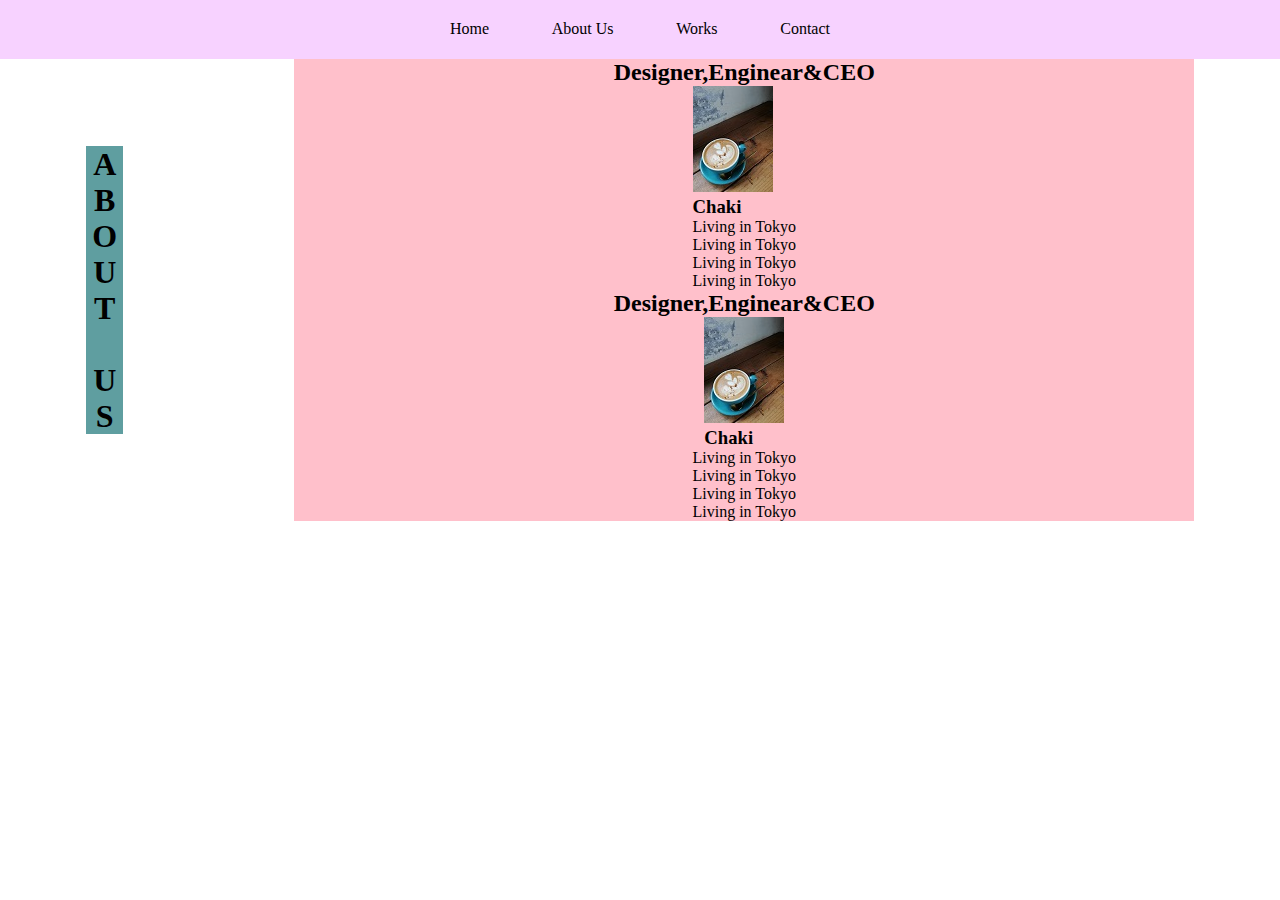
==== about.html @ 9b4dbcca "about" ====
<!DOCTYPE html>
<html lang="ja">
<head>
    <meta charset="UTF-8">
    <meta http-equiv="X-UA-Compatible" content="IE=edge">
    <meta name="viewport" content="width=device-width, initial-scale=1.0">
    <link rel="preconnect" href="https://fonts.gstatic.com">
    <link href="https://fonts.googleapis.com/css2?family=Dancing+Script&display=swap" rel="stylesheet">
    <!-- h1のgooglefont↑↑ -->
    
    <link rel="stylesheet" href="./assets/css/about.css">
    <link rel="stylesheet" href="./assets/css/main.css">
    <link rel="stylesheet" href="./assets/css/style.css">
    <title>work</title>
</head>
<body>
  <header class="main-head">
    <div class="m-head-flex">
        <!-- <div class="m-head-left">
            <img src="./assets/img/icon.png" alt="" width="100" height="50">
        </div> -->
        <nav class="m-head-nav">
            <ul class="m-head-ul">
                <li class="m-head-li"><a class="m-head-a" href="">Home</a></li>
                <li class="m-head-li"><a class="m-head-a" href="#about">About Us</a></li>
                <li class="m-head-li"><a class="m-head-a" href="#works">Works</a></li>
                <li class="m-head-li"><a class="m-head-a" href="form.html#formarea">Contact</a></li>
            </ul>
        </nav>
    </div>
</header>
        <main>
<!-- -----------------------------section2 ---------------------------------->
        <section class="section2" id="about">
          <h1 class="section2-h1">ABOUT US</h1>
<!-- --------------------------chaki ------------------------------------------->
          <div class="flex">
          <div class="section2-flex">
              <h2 class="chaki-h2">Designer,Enginear&amp;CEO</h2>
            <div class="chaki">
              <img src="./assets/img/coffee.jpg" alt=""> 
              <h3 class="chaki-h3">Chaki</h3>
              <p>Living in Tokyo</p>
              <p>Living in Tokyo</p>
              <p>Living in Tokyo</p>
              <p>Living in Tokyo</p>
            </div> 
          </div>
<!-- --------------------------tem ------------------------------------------->
          <div class="section2-flex">
              <h2 class="chaki-h2">Designer,Enginear&amp;CEO</h2>
            <div class="chaki">
              <img src="./assets/img/coffee.jpg" alt=""> 
              <h3 class="chaki-h3">Chaki</h3>
          </div> 
          <div>
              <p>Living in Tokyo</p>
              <p>Living in Tokyo</p>
              <p>Living in Tokyo</p>
              <p>Living in Tokyo</p>
            </div>
          </div> <!-- chaki-flex -->
        </div> <!-- flex -->
<!-- --------------------------chakitem ------------------------------------------->

        </section>
<!-- -----------------------------section2終わり ---------------------------------->
        </main>
        <footer>
            
        </footer>

</body>
</html>
---- assets/css/about.css ----
*{
  padding: 0;
  margin: 0;
}

body {
  font-family: 'Playfair Display', serif;
}

a {
  text-decoration: none;
}


ul {
  list-style: none;
}

/* ヘッダー */
.m-head-flex {
  background-color: rgb(247, 210, 255);
  padding: 1.2%;
  display: flex;
  justify-content: space-around;
  align-items: center;
}

.m-head-ul {
  width: 400px;
  display: flex;
  justify-content: space-between;
  align-items: flex-end;
}

.m-head-li {
  /* background-color: white; */
  padding: 5px 10px;
}
.m-head-a {
  color: black;
}
.m-head-a:hover {
  border-bottom: 1px solid rgb(143, 255, 249);
  color: white;
}
/* ヘッダー終わり */
/* -------------------------------------------------------section2 */

.section2-h1 {
  background-color: cadetblue;
  writing-mode: vertical-rl;
  text-orientation: upright;
}
.section2 {
  display: flex;
  justify-content: space-around;
  align-items: center;
}

.flex {
  width: 900px;
  background-color: pink;
}

.section2-flex {
  display: flex;
  flex-direction: column;
  justify-content: center;
  align-items: center;
}
---- assets/css/main.css ----
*{
  padding: 0;
  margin: 0;
}

body {
  font-family: 'Playfair Display', serif;
}

a {
  text-decoration: none;
}


ul {
  list-style: none;
}

.body {
 /* background-color: blueviolet; */
 background-image: url("../img/main.jpg");
 /* background-position: ; */
 background-size: cover;
 background-position: no-repeat;
 background-attachment: fixed ;

 height: 100vh;
}
/* ヘッダー */
.m-head-flex {
  background-color: rgb(247, 210, 255);
  padding: 1.2%;
  display: flex;
  justify-content: space-around;
  align-items: center;
}

.m-head-ul {
  width: 400px;
  display: flex;
  justify-content: space-between;
  align-items: flex-end;
}

.m-head-li {
  /* background-color: white; */
  padding: 5px 10px;
}
.m-head-a {
  color: black;
}
.m-head-a:hover {
  border-bottom: 1px solid rgb(143, 255, 249);
  color: white;
}
/* ヘッダー終わり */
/* メイン */
.m-section1 {
  /* background-color: aquamarine; */
  font-family: 'Dancing Script', cursive;
  height: 540px;
  display: flex;
  flex-direction: column;
  justify-content: center;
  align-items: center;
  align-content: flex-end;

  /* position: relative; */
}

.m-section1-h1 {
  font-family: 'Dancing Script', cursive;
  font-size: 6em;
}

.m-section1-p {
  font-size: 2em;
}
.m-section1-p1 {
  font-size: 2em;
}
/* .m-section1-h1 {
  font-family: 'Dancing Script', cursive;
  font-size: 4em;
  position: absolute;
  top: 300px;
  left: 626px;
}

.m-section1-p {
  font-family: 'Dancing Script', cursive;
  font-size: 2em;
  position: absolute;
  top: 380px;
  left: 540px;
}
.m-section1-p1 {
  font-family: 'Dancing Script', cursive;
  font-size: 2em;
  position: absolute;
  top: 417px;
  left: 477px;
} */


/* メイン終わり */

/* footer */
.m-footer {
  /* background-color: rgb(143, 255, 249); */
  padding: .5%;
  margin-top: 200px;
}
.m-footer-p {
  text-align: center;
  padding: 5px 10px;
}
---- assets/css/style.css ----
*{
  padding: 0;
  margin: 0;
}

body {
  font-family: 'Playfair Display', serif;
}

a {
  text-decoration: none;
}


ul {
  list-style: none;
}
/* ヘッダー */
.header-flex {
  background-color: rgb(247, 210, 255);
  display: flex;
  justify-content: space-around;
  align-items: center;
}

.header-ul {
  width: 300px;
  display: flex;
  justify-content: space-between;
  align-items: flex-end;
}

.header-a {
  color: black;
}
/* ヘッダー終わり */
/* メイン始まり */
.section1 {
  /* background-color: blueviolet; */
  background-image: url("http://placehold.jp/600x300.png");
  /* background-position: ; */
  background-size: cover;
  background-position: no-repeat;
  background-attachment: fixed ;

  height: 90vh;
}
/* -------------------------------------------------------section2 */
/* .section2 {
  background-color: pink;
  width: 1200px;
  padding: 0 0 2%;
  margin: 0 auto;
}

.section2-h1 {
  text-align: center;
  padding: 2% 0;
}

.section2-flex {
  display: flex;
  justify-content: space-around;
  
}

.chaki-flex {
  width: 45%;
  background-color: blueviolet;
}
.chaki-flex2 {
  background-color: cadetblue;

  display: flex;
  justify-content: center;

} */

/* -----------------------------------------------section3 */
.section3 {
  background-color: yellowgreen;
  width: 1200px;
  padding: 0 0 2%;
  margin: 0 auto; 
}

.section3-h1 {
  text-align: center;
}

.section3-ul {
  display: flex;
  justify-content: space-around;
}
/* メイン終わり */
/* フッター始まり */
  .footer {
    background-color: aquamarine;
  }
  .footer-p {
    text-align: center;
    padding-top: 2%;
    background-color: rgb(143, 255, 249);
    height: 100px;
  }
/* フッター終わり */

メインカラー
{
  background-color: rgb(247, 210, 255);
  background-color: rgb(143, 255, 249);
}
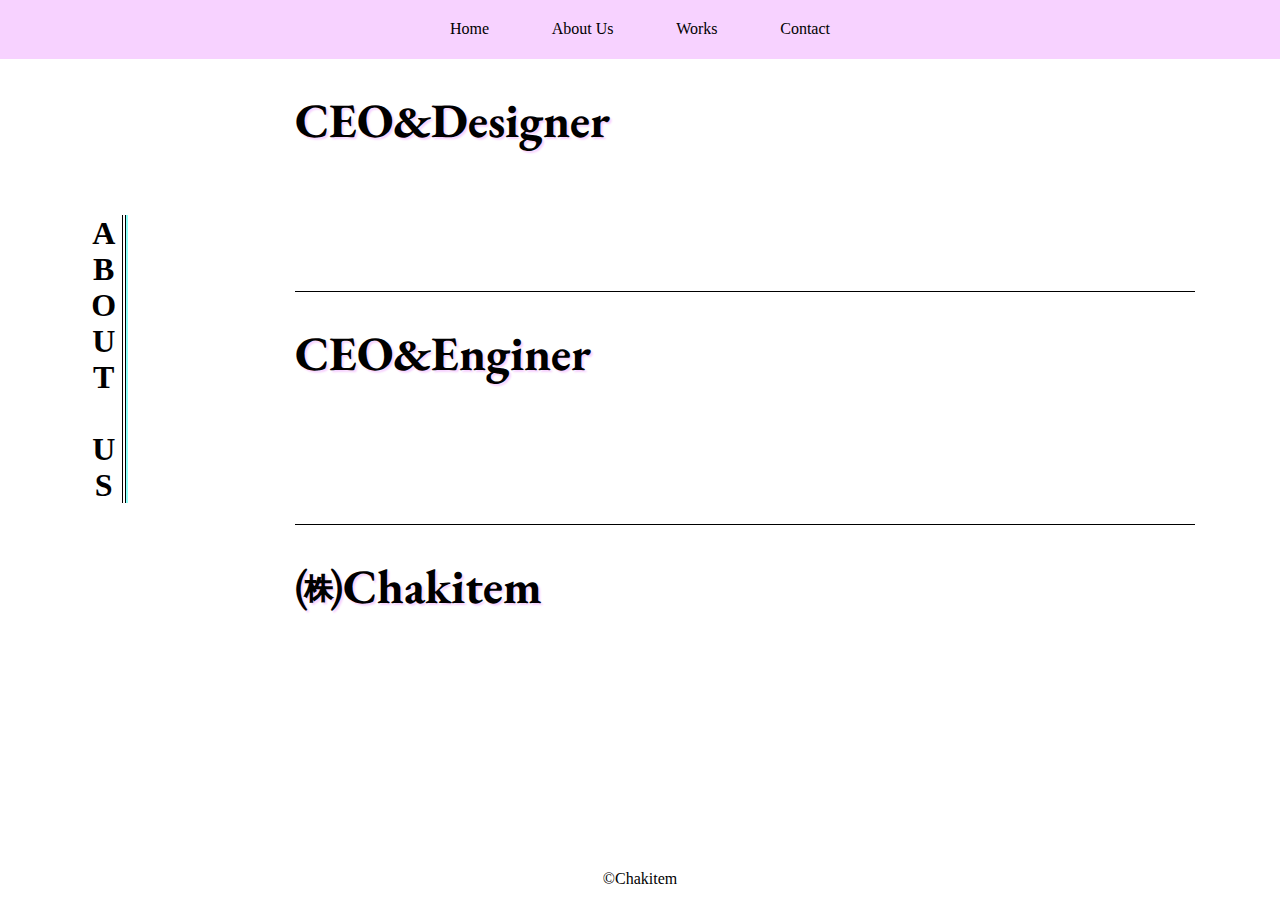
==== commit 2e9da04c: "about jQuery" ====
--- a/about.html
+++ b/about.html
@@ -5,8 +5,8 @@
     <meta http-equiv="X-UA-Compatible" content="IE=edge">
     <meta name="viewport" content="width=device-width, initial-scale=1.0">
     <link rel="preconnect" href="https://fonts.gstatic.com">
-    <link href="https://fonts.googleapis.com/css2?family=Dancing+Script&display=swap" rel="stylesheet">
-    <!-- h1のgooglefont↑↑ -->
+    <link href="https://fonts.googleapis.com/css2?family=EB+Garamond:ital@1&family=Lobster&display=swap" rel="stylesheet">
+    <!-- about-h1のgooglefont↑↑ -->
     
     <link rel="stylesheet" href="./assets/css/about.css">
     <link rel="stylesheet" href="./assets/css/main.css">
@@ -14,14 +14,14 @@
     <title>work</title>
 </head>
 <body>
-  <header class="main-head">
+  <header class="main-head"  id="about">
     <div class="m-head-flex">
         <!-- <div class="m-head-left">
             <img src="./assets/img/icon.png" alt="" width="100" height="50">
         </div> -->
         <nav class="m-head-nav">
             <ul class="m-head-ul">
-                <li class="m-head-li"><a class="m-head-a" href="">Home</a></li>
+                <li class="m-head-li"><a class="m-head-a" href="main.html#home">Home</a></li>
                 <li class="m-head-li"><a class="m-head-a" href="#about">About Us</a></li>
                 <li class="m-head-li"><a class="m-head-a" href="#works">Works</a></li>
                 <li class="m-head-li"><a class="m-head-a" href="form.html#formarea">Contact</a></li>
@@ -31,44 +31,66 @@
 </header>
         <main>
 <!-- -----------------------------section2 ---------------------------------->
-        <section class="section2" id="about">
-          <h1 class="section2-h1">ABOUT US</h1>
+        <section class="section2">
+          <h1 class="section2-h1"><a href="#">ABOUT US</a></h1>
 <!-- --------------------------chaki ------------------------------------------->
           <div class="flex">
-          <div class="section2-flex">
-              <h2 class="chaki-h2">Designer,Enginear&amp;CEO</h2>
+            <div class="section2-flex">
+            <h2 class="chaki-h2" id="chaki-h2">CEO&amp;Designer</h2>
+          <div class="all" id="all-chaki">
             <div class="chaki">
-              <img src="./assets/img/coffee.jpg" alt=""> 
+              <img src="./assets/img/about.jpg" alt="" class="chaki-img">
+            </div>  
+            <div class="chaki-h3">
               <h3 class="chaki-h3">Chaki</h3>
-              <p>Living in Tokyo</p>
-              <p>Living in Tokyo</p>
-              <p>Living in Tokyo</p>
-              <p>Living in Tokyo</p>
-            </div> 
+              <ul class="chaki-ul">
+                <li class="chaki-li">出身地:木星</li>
+                <li class="chaki-li">趣味:ダイビング</li>
+                <li class="chaki-li">言語:javascript jQuery</li>           
+              </ui>
+            </div>
+          </div>
           </div>
 <!-- --------------------------tem ------------------------------------------->
-          <div class="section2-flex">
-              <h2 class="chaki-h2">Designer,Enginear&amp;CEO</h2>
+          <div class="flex">
+            <div class="section2-flex">
+            <h2 class="chaki-h2" id="tem-h2">CEO&amp;Enginer</h2>
+          <div class="all" id="all-tem">
             <div class="chaki">
-              <img src="./assets/img/coffee.jpg" alt=""> 
-              <h3 class="chaki-h3">Chaki</h3>
-          </div> 
-          <div>
-              <p>Living in Tokyo</p>
-              <p>Living in Tokyo</p>
-              <p>Living in Tokyo</p>
-              <p>Living in Tokyo</p>
+              <img src="./assets/img/about.jpg" alt="" class="chaki-img">
+            </div>  
+            <div class="chaki-h3">
+              <h3 class="chaki-h3">Tem</h3>
+              <ul class="chaki-ul">
+                <li class="chaki-li">出身地:彗星</li>
+                <li class="chaki-li">趣味:散歩</li>
+                <li class="chaki-li">言語:HTML CSS</li>
+              </ui>
             </div>
-          </div> <!-- chaki-flex -->
-        </div> <!-- flex -->
+          </div>
+          </div>
 <!-- --------------------------chakitem ------------------------------------------->
+          <div class="chakitem">
+            <h2 class="chaki-h2" id="chakitem">&#12849;Chakitem</h2>
+            <div class="chakitem-slide">
+              <ul class="chakitem-ul">
+                <li class="chakitem-li">所在地:Persiaran Persekutuan, Presint 1, 62502 Putrajaya, Wilayah Persekutuan Putrajaya, マレーシア</li>
+                <li class="chakitem-li">Tel:+60388885678</li>
+              </ul>
+              <iframe src="https://www.google.com/maps/embed?pb=!1m18!1m12!1m3!1d28287.23712703143!2d101.68048278979757!3d2.9256058822624693!2m3!1f0!2f0!3f0!3m2!1i1024!2i768!4f13.1!3m3!1m2!1s0x31cdb61818046d5d%3A0x53f252ce4a40a088!2z44OX44OI44Op44Oi44K544Kv!5e0!3m2!1sja!2sjp!4v1621751991156!5m2!1sja!2sjp" width="100%" height="100%" style="border:0;" allowfullscreen="" loading="lazy" class="iframe"></iframe>
+            </div>
+
+          </div>
 
         </section>
 <!-- -----------------------------section2終わり ---------------------------------->
         </main>
-        <footer>
-            
+        <footer class="m-footer">
+          <p class="m-footer-p">&copy;Chakitem</p>
         </footer>
+
+<script src="https://code.jquery.com/jquery-3.6.0.min.js"></script>
+<script src="./assets/js/app.js"></script>
 
 </body>
 </html>--- a/assets/css/about.css
+++ b/assets/css/about.css
@@ -47,10 +47,24 @@
 /* -------------------------------------------------------section2 */
 
 .section2-h1 {
-  background-color: cadetblue;
+  /* background-color: cadetblue; */
+  border-right: 4px double black;
   writing-mode: vertical-rl;
   text-orientation: upright;
+  box-shadow: 2px 0 rgb(143, 255, 249);
+  cursor: pointer;
 }
+.section2-h1 > a {
+  color: black;
+}
+
+.section2-h1:active {
+  box-shadow: none;
+  position: relative;
+  left: 8px;
+
+}
+
 .section2 {
   display: flex;
   justify-content: space-around;
@@ -59,13 +73,69 @@
 
 .flex {
   width: 900px;
-  background-color: pink;
+  /* background-color: pink; */
 }
 
 .section2-flex {
-  display: flex;
+  padding-bottom: 100px;
+  border-bottom: 1px solid black;
+  /* display: flex;
   flex-direction: column;
   justify-content: center;
-  align-items: center;
+  align-items: center; */
 }
 
+/* -----------------------chaki--------------------- */
+.chaki-h2 {
+  font-family: 'EB Garamond', serif;
+  font-size: 3em;
+  text-shadow: 2px 2px 2px rgb(247, 210, 255);
+  padding: 30px 0 0;
+  margin-bottom: 40px;
+  cursor: pointer;
+
+  display: inline-block;
+  position: relative;
+}
+
+.chaki-h2::before,
+.chaki-h2::after {
+  content: '';
+  position: absolute;
+  bottom: -3px;
+  display: block;
+  width: 0;
+  height: 2px;
+  background-color: #000;
+  transition: width 1s;
+}
+.chaki-h2::before {
+  right: 50%;
+}
+.chaki-h2::after {
+  left: 50%;
+}
+.chaki-h2:hover::before,
+.chaki-h2:hover::after {
+  width: 50%;
+}
+
+.all {
+  width: 80%;
+  display: flex;
+  justify-content: space-around;
+}
+
+.chaki-img {
+  border-radius: 50%;
+}
+
+.chaki-h3 {
+  font-size: 1.5em;
+}
+
+/* <!-- --------------------------chakitem -------------------------------------------> */
+.iframe {
+  width: 700px;
+  height: 450px;
+}
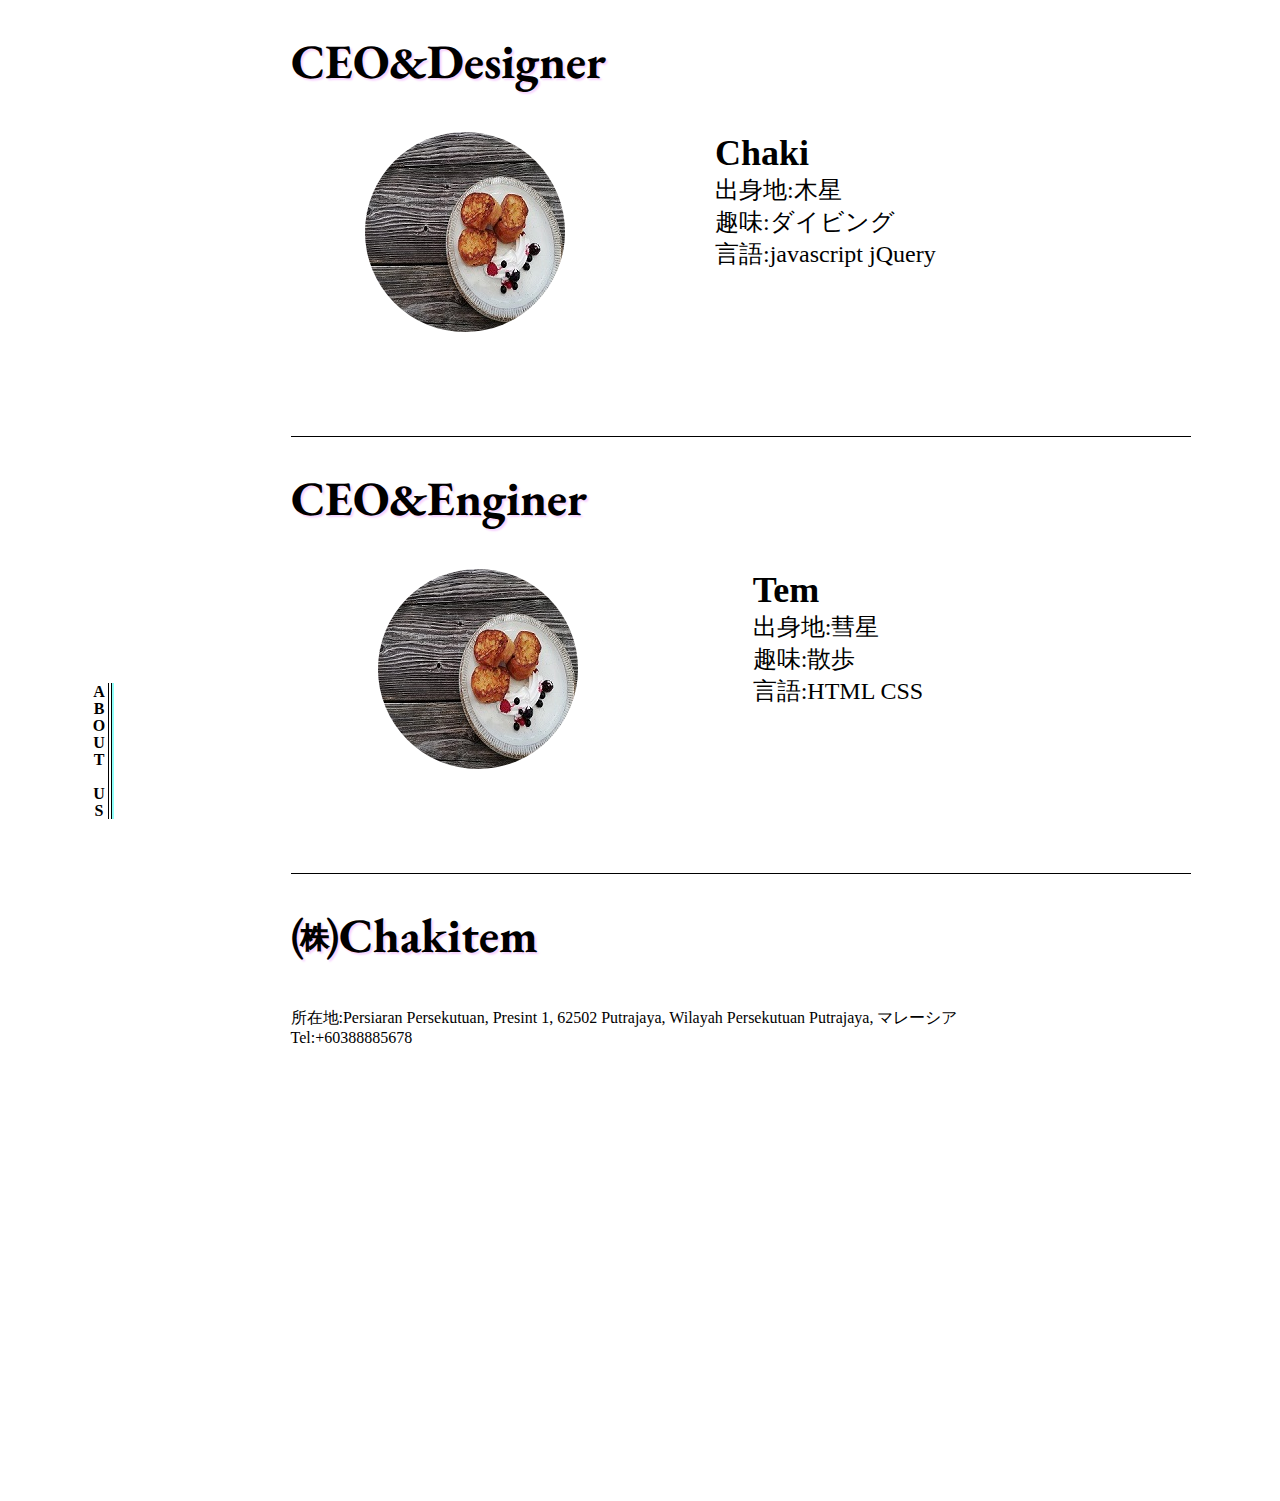
==== commit f2c5b02f: "Merge branch 'master' of https://github.com/Ujii-san615/chakitem" ====
--- a/about.html
+++ b/about.html
@@ -8,27 +8,17 @@
     <link href="https://fonts.googleapis.com/css2?family=EB+Garamond:ital@1&family=Lobster&display=swap" rel="stylesheet">
     <!-- about-h1のgooglefont↑↑ -->
     
+    <link rel="stylesheet" href="./assets/css/reset.css">
     <link rel="stylesheet" href="./assets/css/about.css">
-    <link rel="stylesheet" href="./assets/css/main.css">
     <link rel="stylesheet" href="./assets/css/style.css">
     <title>work</title>
 </head>
 <body>
-  <header class="main-head"  id="about">
-    <div class="m-head-flex">
-        <!-- <div class="m-head-left">
-            <img src="./assets/img/icon.png" alt="" width="100" height="50">
-        </div> -->
-        <nav class="m-head-nav">
-            <ul class="m-head-ul">
-                <li class="m-head-li"><a class="m-head-a" href="main.html#home">Home</a></li>
-                <li class="m-head-li"><a class="m-head-a" href="#about">About Us</a></li>
-                <li class="m-head-li"><a class="m-head-a" href="#works">Works</a></li>
-                <li class="m-head-li"><a class="m-head-a" href="form.html#formarea">Contact</a></li>
-            </ul>
-        </nav>
-    </div>
-</header>
+  <!-- ヘッダーはじまり -->
+        
+  <div id="header"></div>
+    
+  <!-- ヘッダー終わり -->
         <main>
 <!-- -----------------------------section2 ---------------------------------->
         <section class="section2">
@@ -85,11 +75,17 @@
         </section>
 <!-- -----------------------------section2終わり ---------------------------------->
         </main>
-        <footer class="m-footer">
-          <p class="m-footer-p">&copy;Chakitem</p>
-        </footer>
+        <!-- フッター始まり -->
+        <div id="footer"></div>
+        <!-- フッター終わり -->
 
 <script src="https://code.jquery.com/jquery-3.6.0.min.js"></script>
+<!-- <script>
+  $(function () {
+      $("#header").load("header.html");
+      $("#footer").load("footer.html");
+  });
+</script> -->
 <script src="./assets/js/app.js"></script>
 
 </body>
--- a/assets/css/style.css
+++ b/assets/css/style.css
@@ -15,95 +15,105 @@
 ul {
   list-style: none;
 }
-/* ヘッダー */
-.header-flex {
-  background-color: rgb(247, 210, 255);
-  display: flex;
-  justify-content: space-around;
-  align-items: center;
-}
-
-.header-ul {
-  width: 300px;
-  display: flex;
-  justify-content: space-between;
-  align-items: flex-end;
-}
-
-.header-a {
-  color: black;
-}
-/* ヘッダー終わり */
-/* メイン始まり */
-.section1 {
+.body {
   /* background-color: blueviolet; */
-  background-image: url("http://placehold.jp/600x300.png");
+  background-image: url("../img/main.jpg");
   /* background-position: ; */
   background-size: cover;
   background-position: no-repeat;
   background-attachment: fixed ;
-
-  height: 90vh;
-}
-/* -------------------------------------------------------section2 */
-/* .section2 {
-  background-color: pink;
-  width: 1200px;
-  padding: 0 0 2%;
-  margin: 0 auto;
-}
-
-.section2-h1 {
-  text-align: center;
-  padding: 2% 0;
-}
-
-.section2-flex {
-  display: flex;
-  justify-content: space-around;
-  
-}
-
-.chaki-flex {
-  width: 45%;
-  background-color: blueviolet;
-}
-.chaki-flex2 {
-  background-color: cadetblue;
-
-  display: flex;
-  justify-content: center;
-
-} */
-
-/* -----------------------------------------------section3 */
-.section3 {
-  background-color: yellowgreen;
-  width: 1200px;
-  padding: 0 0 2%;
-  margin: 0 auto; 
-}
-
-.section3-h1 {
-  text-align: center;
-}
-
-.section3-ul {
-  display: flex;
-  justify-content: space-around;
-}
-/* メイン終わり */
-/* フッター始まり */
-  .footer {
-    background-color: aquamarine;
-  }
-  .footer-p {
-    text-align: center;
-    padding-top: 2%;
-    background-color: rgb(143, 255, 249);
-    height: 100px;
-  }
-/* フッター終わり */
+ 
+  height: 100vh;
+ }
+ /* ヘッダー */
+ .m-head-flex {
+   background-color: rgb(247, 210, 255);
+   padding: 1.2%;
+   display: flex;
+   justify-content: space-around;
+   align-items: center;
+ }
+ 
+ .m-head-ul {
+   width: 400px;
+   display: flex;
+   justify-content: space-between;
+   align-items: flex-end;
+ }
+ 
+ .m-head-li {
+   /* background-color: white; */
+   padding: 5px 10px;
+ }
+ .m-head-a {
+   color: black;
+ }
+ .m-head-a:hover {
+   border-bottom: 1px solid rgb(143, 255, 249);
+   color: white;
+ }
+ /* ヘッダー終わり */
+ /* メイン */
+ .m-section1 {
+   /* background-color: aquamarine; */
+   font-family: 'Dancing Script', cursive;
+   height: 540px;
+   display: flex;
+   flex-direction: column;
+   justify-content: center;
+   align-items: center;
+   align-content: flex-end;
+ 
+   /* position: relative; */
+ }
+ 
+ .m-section1-h1 {
+   font-family: 'Dancing Script', cursive;
+   font-size: 6em;
+ }
+ 
+ .m-section1-p {
+   font-size: 2em;
+ }
+ .m-section1-p1 {
+   font-size: 2em;
+ }
+ /* .m-section1-h1 {
+   font-family: 'Dancing Script', cursive;
+   font-size: 4em;
+   position: absolute;
+   top: 300px;
+   left: 626px;
+ }
+ 
+ .m-section1-p {
+   font-family: 'Dancing Script', cursive;
+   font-size: 2em;
+   position: absolute;
+   top: 380px;
+   left: 540px;
+ }
+ .m-section1-p1 {
+   font-family: 'Dancing Script', cursive;
+   font-size: 2em;
+   position: absolute;
+   top: 417px;
+   left: 477px;
+ } */
+ 
+ 
+ /* メイン終わり */
+ 
+ /* footer */
+ .m-footer {
+   /* background-color: rgb(143, 255, 249); */
+   padding: .5%;
+   margin-top: 200px;
+ }
+ .m-footer-p {
+   text-align: center;
+   padding: 5px 10px;
+ }
 
 メインカラー
 {
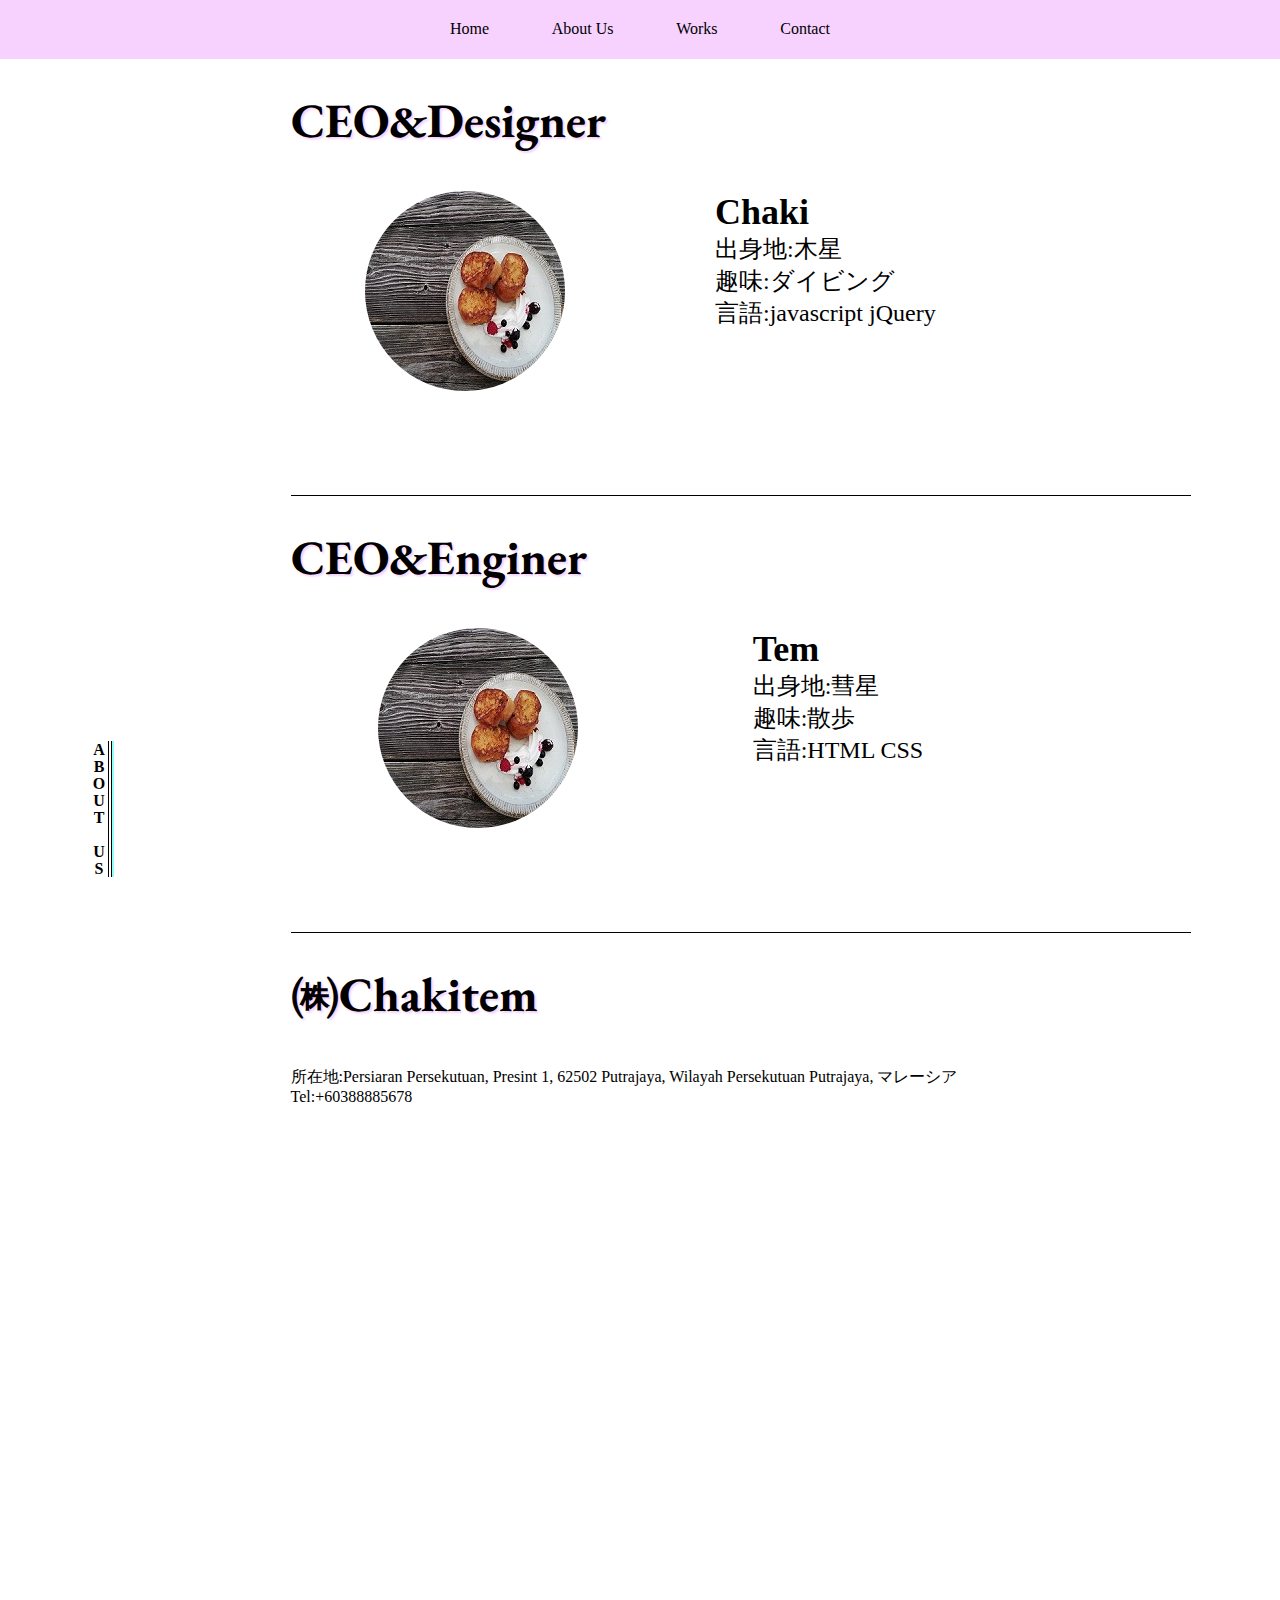
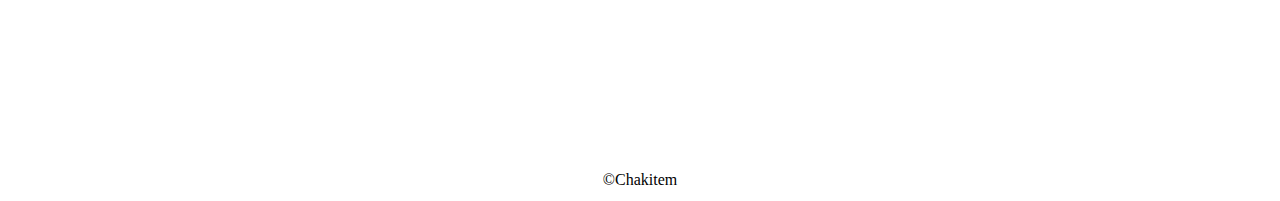
==== commit 3d434668: "aboutにscript追加" ====
--- a/about.html
+++ b/about.html
@@ -9,7 +9,7 @@
     <!-- about-h1のgooglefont↑↑ -->
     
     <link rel="stylesheet" href="./assets/css/reset.css">
-    <link rel="stylesheet" href="./assets/css/about.css">
+    <link rel="stylesheet" href="./assets/css/other.css">
     <link rel="stylesheet" href="./assets/css/style.css">
     <title>work</title>
 </head>
@@ -75,18 +75,20 @@
         </section>
 <!-- -----------------------------section2終わり ---------------------------------->
         </main>
-        <!-- フッター始まり -->
-        <div id="footer"></div>
-        <!-- フッター終わり -->
+       <!-- フッター始まり -->
+       <div id="footer"></div>
+       <!-- フッター終わり -->
+</main>
+<!-- jQuery -->
+<script src="https://code.jquery.com/jquery-3.6.0.min.js"></script>
+<script type="text/javascript" src="./assets/js/sub.js"></script>
 
-<script src="https://code.jquery.com/jquery-3.6.0.min.js"></script>
-<!-- <script>
-  $(function () {
-      $("#header").load("header.html");
-      $("#footer").load("footer.html");
-  });
-</script> -->
-<script src="./assets/js/app.js"></script>
+<script>
+   $(function () {
+       $("#header").load("header.html");
+       $("#footer").load("footer.html");
+   });
+</script>
 
 </body>
 </html>--- a/assets/css/other.css
+++ b/assets/css/other.css
@@ -0,0 +1,292 @@
+*{
+    padding: 0;
+    margin: 0;
+    /* font-family:'Gill Sans', 'Gill Sans MT', Calibri, 'Trebuchet MS', sans-serif; */
+}
+
+a {
+    text-decoration: none;
+}
+
+
+/*---------- ここからabout CSS---------- */
+/* About us */
+.section2-h1 {
+    /* background-color: cadetblue; */
+    border-right: 4px double black;
+    writing-mode: vertical-rl;
+    text-orientation: upright;
+    box-shadow: 2px 0 rgb(143, 255, 249);
+    cursor: pointer;
+}
+.section2-h1 > a {
+    color: black;
+}
+
+.section2-h1:active {
+    box-shadow: none;
+    position: relative;
+    left: 8px;
+
+}
+
+.section2 {
+    display: flex;
+    justify-content: space-around;
+    align-items: center;
+}
+
+.flex {
+    width: 900px;
+    /* background-color: pink; */
+}
+
+.section2-flex {
+    padding-bottom: 100px;
+    border-bottom: 1px solid black;
+    /* display: flex;
+    flex-direction: column;
+    justify-content: center;
+    align-items: center; */
+}
+
+  /* -----------------------chaki--------------------- */
+.chaki-h2 {
+    font-family: 'EB Garamond', serif;
+    font-size: 3em;
+    text-shadow: 2px 2px 2px rgb(247, 210, 255);
+    padding: 30px 0 0;
+    margin-bottom: 40px;
+    cursor: pointer;
+    display: inline-block;
+    position: relative;
+}
+
+.chaki-h2::before,
+.chaki-h2::after {
+    content: '';
+    position: absolute;
+    bottom: -3px;
+    display: block;
+    width: 0;
+    height: 2px;
+    background-color: #000;
+    transition: width 1s;
+}
+.chaki-h2::before {
+    right: 50%;
+}
+.chaki-h2::after {
+    left: 50%;
+}
+.chaki-h2:hover::before,
+.chaki-h2:hover::after {
+    width: 50%;
+}
+
+.all {
+    width: 80%;
+    display: flex;
+    justify-content: space-around;
+}
+
+.chaki-img {
+    border-radius: 50%;
+}
+
+.chaki-h3 {
+    font-size: 1.5em;
+}
+
+  /* <!-- --------------------------chakitem -------------------------------------------> */
+.iframe {
+    width: 700px;
+    height: 450px;
+}
+
+/*---------- ここからform CSS---------- */
+/* form */
+
+#formarea{
+    display: flex;
+    justify-content: space-around;
+    align-items: center;
+    flex-direction: column;
+    margin-top: 15vh;
+}
+
+.formarea-top, .formarea-group{
+    justify-content: center;
+    align-items: center;
+}
+
+.formarea-top > h1{
+    font-size: 30px;
+    text-align: center;
+}
+
+.formarea-top > p{
+    font-size: 15px;
+    text-align: center;
+    margin: 10px 0 20px 0;
+}
+
+.form-name,.form-mail,.form-text,.form-submit{
+    border:0;
+    padding:10px;
+    font-size:1.3em;
+    font-family:Arial, sans-serif;
+    color:#aaa;
+    border:solid 1px #ccc;
+    margin:0 0 20px;
+    width: 60vw;
+}
+
+.formarea-group > p{
+    font-weight: bold;
+    margin-top: 10px;
+}
+
+.formarea-group > .radio-list{
+    justify-content:center;
+    align-items: center;
+    text-align: center;
+}
+
+
+/*---------- ここからworks CSS---------- */
+#worksarea-container{
+    display: flex;
+    justify-content: space-around;
+    align-items: center;
+    flex-direction: column;
+    margin-top: 15vh;
+}
+
+.worksarea-top > h1{
+    font-size: 30px;
+    text-align: center;
+}
+
+
+.worksarea-top > p{
+    font-size: 15px;
+    text-align: center;
+    margin: 10px 0 20px 0;
+}
+.worksarea-groupList{
+/**/
+}
+
+.worksarea-groupList > h2{
+    padding-top: 50px;
+    padding-left: 10vw;
+}
+
+.gallery{
+    display:flex;
+    padding: 20px;
+}
+
+.gallery-item{
+    width: 300px;
+    height: 240px;
+    padding-bottom: 50px;
+    justify-content: center;
+}
+.gallery-item > .effect-scale{
+    transition:  .5s;
+    border: solid 1px black;
+}
+
+.gallery-item > .effect-scale:hover{
+    box-shadow: 12px 12px 2px 1px rgba(0, 0, 255, .2);
+    transform: translateY(-4px);
+}
+
+figcaption > p {
+    font-size: 11px;
+    color: gray;
+    padding-top: 10px;
+}
+
+.effect-scale{
+    position: relative;
+}
+
+.effect-scale > p{
+    position: absolute;
+    font-size: 10px;
+    color:white;
+    top: 0;
+    left:0
+}
+.figure-img{
+    width: 300px;
+    height: 250px;
+    object-fit: cover;
+}
+
+.gallery-item p:hover{
+        /**/
+}
+/* ふわっとフェードインするアニメーション */
+
+.fadeIn_up {
+    opacity: 0;
+    transform: translate(0, 50%);
+    transition: 2s;
+}
+.fadeIn_up.is-show {
+    transform: translate(0, 0);
+    opacity: 1;
+}
+
+@media screen and (min-width:480px) { 
+    /*　画面サイズが480pxからはここを読み込む*/
+    #worksarea-container{
+        padding: 0;
+    }
+    .gallery-item{
+        margin: 10px 20px;
+    }
+    .gallery{
+        flex-direction: column;
+        justify-content: center;
+        align-items: center;
+    }
+    .worksarea-groupList > h2{
+        text-align: center;
+        padding-left: 0vw;
+    }
+}
+@media screen and (min-width:768px) and ( max-width:1024px) {
+    /*　画面サイズが768pxから1024pxまではここを読み込む*/
+    #worksarea-container{
+        padding: 0;
+    }
+    .gallery-item{
+        margin: 10px 20px;
+    }
+    .gallery{
+        flex-direction: row;
+        flex-wrap: wrap;
+        justify-content: center;
+        align-items: center;
+    }
+}
+@media screen and (min-width:1024px) {
+    /*　画面サイズが1024pxからはここを読み込む*/
+    #worksarea-container{
+        padding: 0;
+    }
+    .gallery-item{
+        margin: 10px 7px;
+    }
+    .gallery{
+        flex-direction: row;
+        flex-wrap: wrap;
+        justify-content: center;
+        align-items: center;
+    }
+}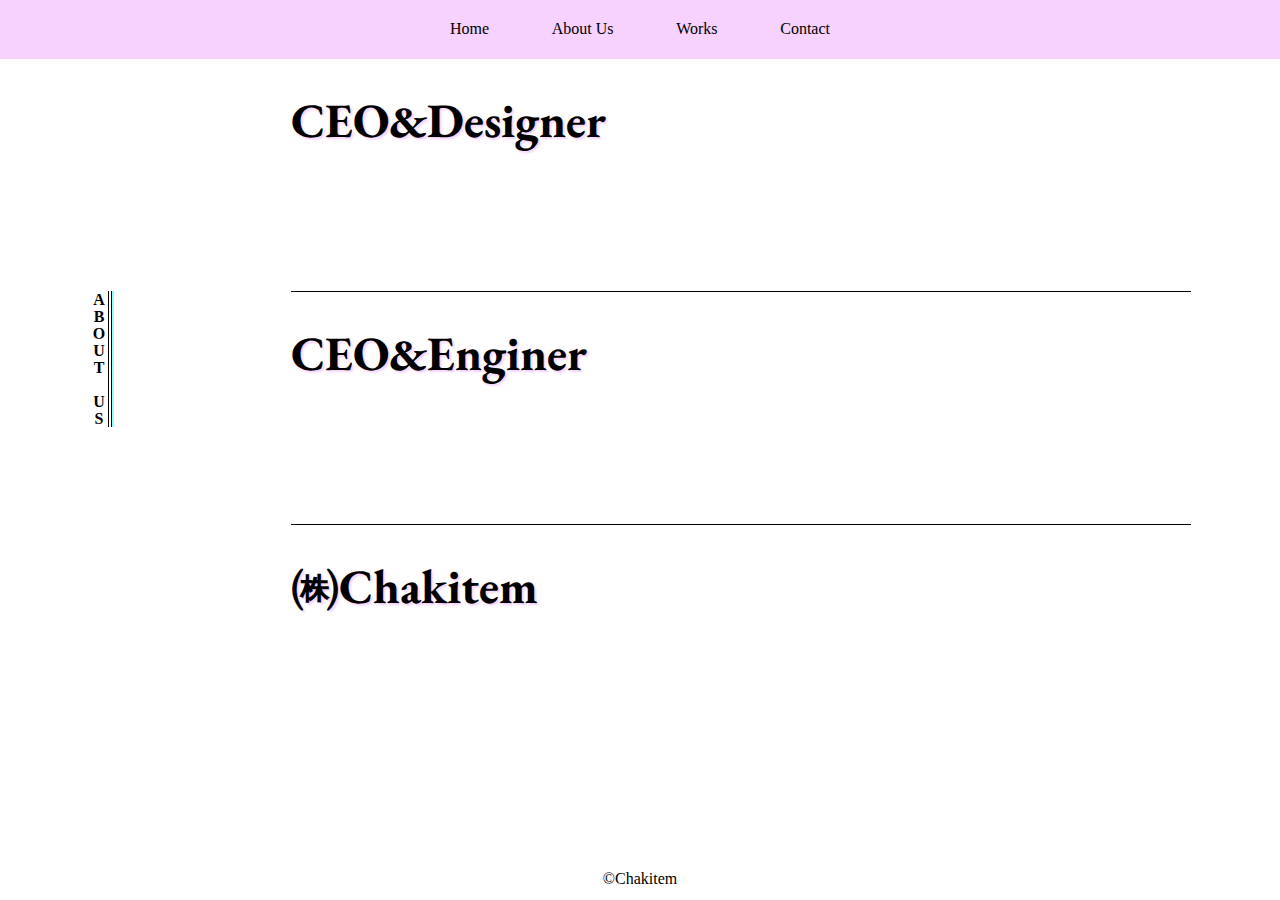
==== commit 401e9360: "aboutのjquery" ====
--- a/about.html
+++ b/about.html
@@ -81,7 +81,7 @@
 </main>
 <!-- jQuery -->
 <script src="https://code.jquery.com/jquery-3.6.0.min.js"></script>
-<script type="text/javascript" src="./assets/js/sub.js"></script>
+<script type="text/javascript" src="./assets/js/app.js"></script>
 
 <script>
    $(function () {
--- a/assets/css/other.css
+++ b/assets/css/other.css
@@ -8,9 +8,9 @@
     text-decoration: none;
 }
 
-
-/*---------- ここからabout CSS---------- */
-/* About us */
+/*--------------------------- */
+/*   ここからAbout Us CSS       */
+/*---------------------------- */
 .section2-h1 {
     /* background-color: cadetblue; */
     border-right: 4px double black;
@@ -104,8 +104,10 @@
     height: 450px;
 }
 
-/*---------- ここからform CSS---------- */
-/* form */
+
+/*--------------------------- */
+/*   ここからform CSS          */
+/*---------------------------- */
 
 #formarea{
     display: flex;
@@ -154,7 +156,10 @@
 }
 
 
-/*---------- ここからworks CSS---------- */
+/*--------------------------- */
+/*   ここからworks CSS          */
+/*---------------------------- */
+
 #worksarea-container{
     display: flex;
     justify-content: space-around;
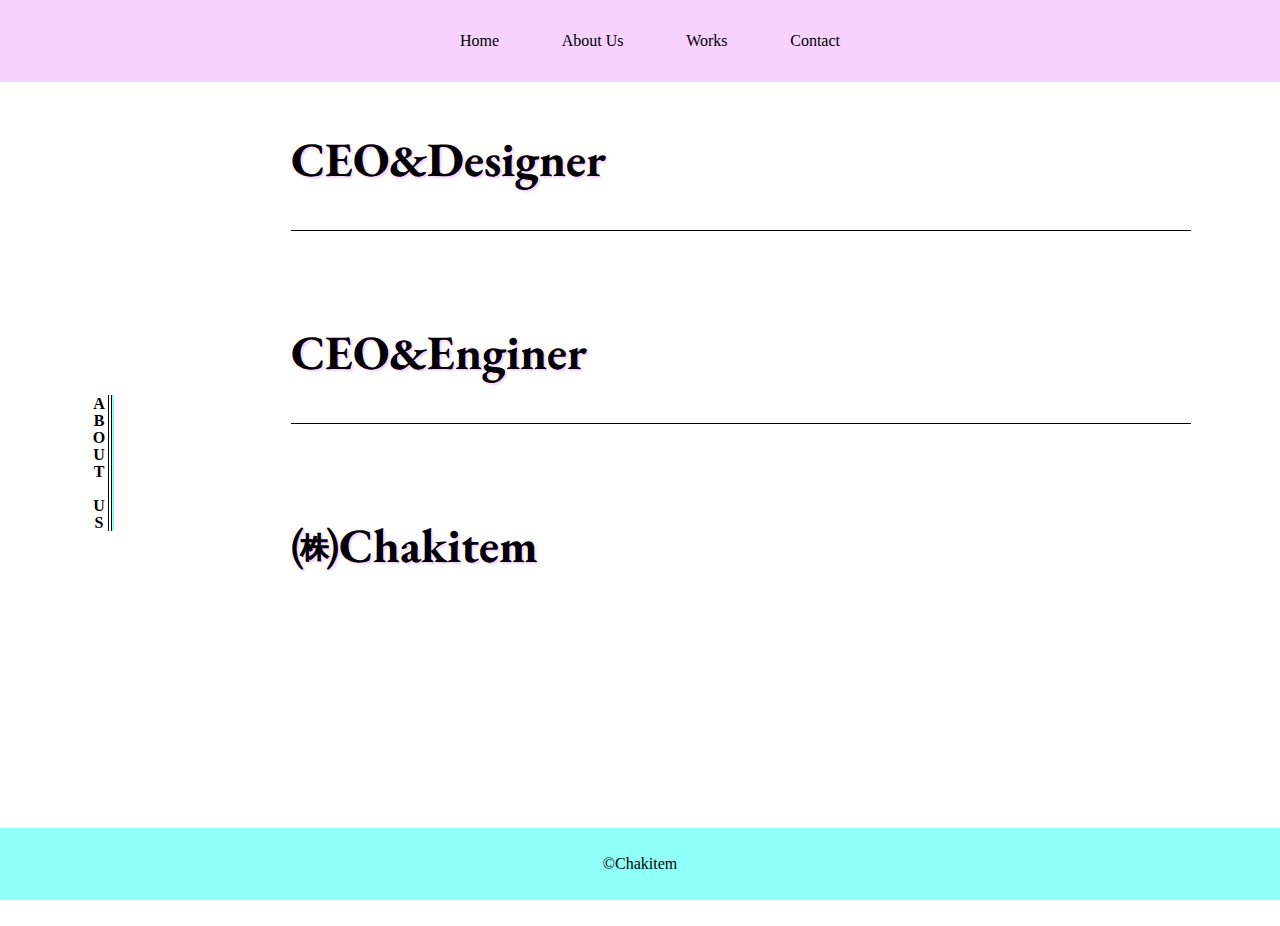
==== commit 425dc437: "headerにzindex追加　aboutus変更" ====
--- a/about.html
+++ b/about.html
@@ -11,7 +11,7 @@
     <link rel="stylesheet" href="./assets/css/reset.css">
     <link rel="stylesheet" href="./assets/css/other.css">
     <link rel="stylesheet" href="./assets/css/style.css">
-    <title>work</title>
+    <title>about us</title>
 </head>
 <body>
   <!-- ヘッダーはじまり -->
@@ -35,7 +35,7 @@
               <h3 class="chaki-h3">Chaki</h3>
               <ul class="chaki-ul">
                 <li class="chaki-li">出身地:木星</li>
-                <li class="chaki-li">趣味:ダイビング</li>
+                <li class="chaki-li">趣味:ドライブ</li>
                 <li class="chaki-li">言語:javascript jQuery</li>           
               </ui>
             </div>
--- a/assets/css/other.css
+++ b/assets/css/other.css
@@ -38,11 +38,13 @@
 
 .flex {
     width: 900px;
+    padding: 10% 0;
     /* background-color: pink; */
 }
 
 .section2-flex {
-    padding-bottom: 100px;
+    /* padding-top: 15%; */
+    /* padding-bottom: 100px; */
     border-bottom: 1px solid black;
     /* display: flex;
     flex-direction: column;
@@ -55,7 +57,7 @@
     font-family: 'EB Garamond', serif;
     font-size: 3em;
     text-shadow: 2px 2px 2px rgb(247, 210, 255);
-    padding: 30px 0 0;
+    /* padding: 30px 0 0; */
     margin-bottom: 40px;
     cursor: pointer;
     display: inline-block;
@@ -91,17 +93,22 @@
 }
 
 .chaki-img {
-    border-radius: 50%;
+    border-radius: 5px/5px;
 }
 
 .chaki-h3 {
     font-size: 1.5em;
+}
+
+.chakitem {
+    padding: 10% 0;  
 }
 
   /* <!-- --------------------------chakitem -------------------------------------------> */
 .iframe {
     width: 700px;
     height: 450px;
+    margin-bottom: 10%;
 }
 
 
@@ -198,6 +205,7 @@
     height: 240px;
     padding-bottom: 50px;
     justify-content: center;
+    
 }
 .gallery-item > .effect-scale{
     transition:  .5s;
@@ -230,10 +238,11 @@
     width: 300px;
     height: 250px;
     object-fit: cover;
+    display: block;
 }
 
 .gallery-item p:hover{
-        /**/
+    /*ssss*/
 }
 /* ふわっとフェードインするアニメーション */
 
--- a/assets/css/style.css
+++ b/assets/css/style.css
@@ -24,14 +24,23 @@
   background-attachment: fixed ;
  
   height: 100vh;
+  position: relative;
  }
  /* ヘッダー */
  .m-head-flex {
+   width: 100vw;
+   height: 8vh;
    background-color: rgb(247, 210, 255);
-   padding: 1.2%;
+   padding: 5px 10px;
+   
    display: flex;
    justify-content: space-around;
    align-items: center;
+
+   position: fixed;
+   top: 0;
+   left: 0;
+   z-index: 1;
  }
  
  .m-head-ul {
@@ -57,7 +66,9 @@
  .m-section1 {
    /* background-color: aquamarine; */
    font-family: 'Dancing Script', cursive;
-   height: 540px;
+   height: calc(100vh - 8vh - 8vh);
+   padding-left: 15%;
+
    display: flex;
    flex-direction: column;
    justify-content: center;
@@ -106,17 +117,27 @@
  
  /* footer */
  .m-footer {
-   /* background-color: rgb(143, 255, 249); */
-   padding: .5%;
-   margin-top: 200px;
+   width: 100vw;
+   height: 8vh;
+   background-color: rgb(143, 255, 249);
+   /* padding: .5%; */
+   /* margin-top: 30%; */
+
+   position: fixed;
+   bottom: 0;
+   left: 0;
+
+   display: flex;
+   justify-content: center;
+   align-items: center;
  }
  .m-footer-p {
    text-align: center;
    padding: 5px 10px;
  }
 
-メインカラー
+/* メインカラー
 {
   background-color: rgb(247, 210, 255);
   background-color: rgb(143, 255, 249);
-}+} */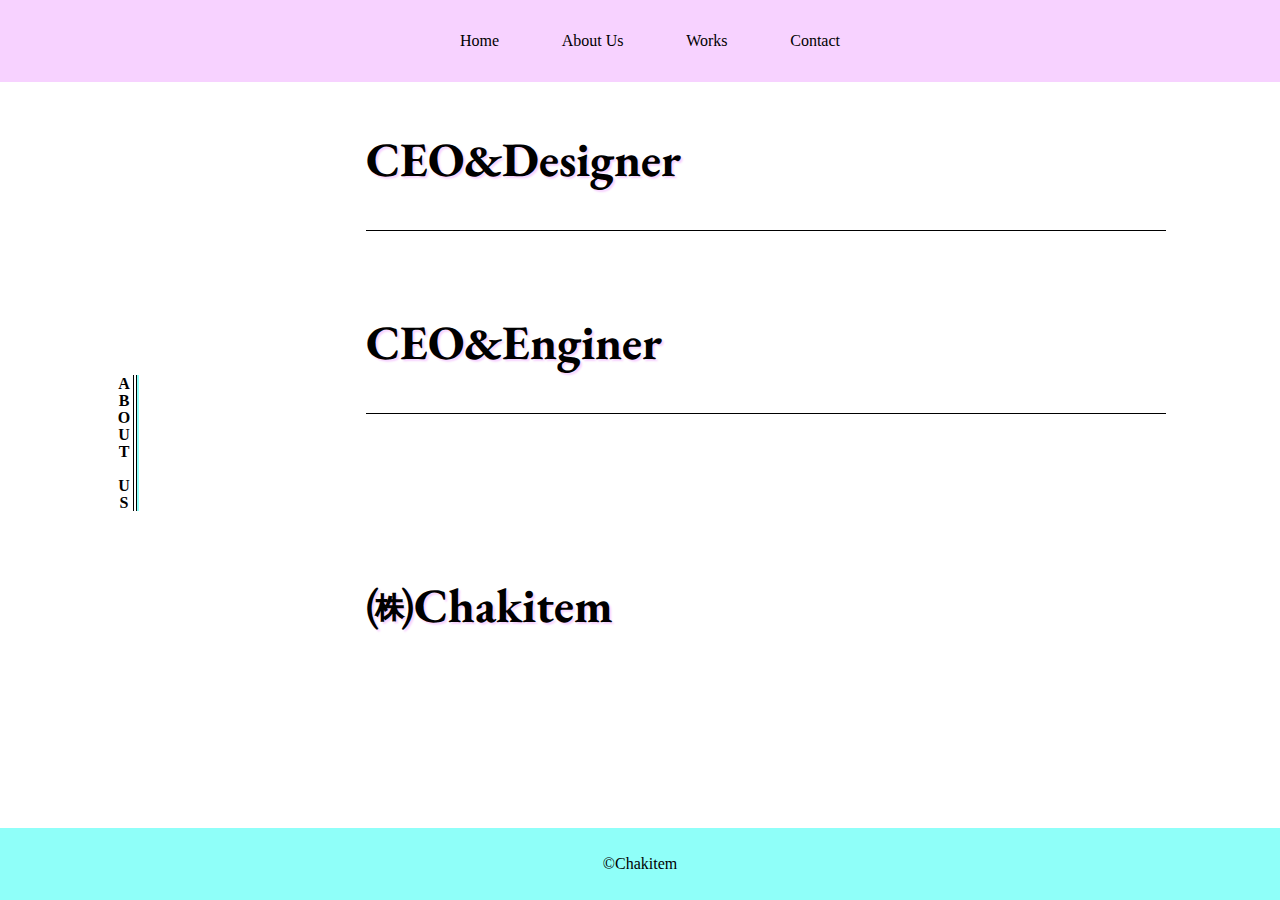
==== commit 46311e63: "提出用に作成" ====
--- a/about.html
+++ b/about.html
@@ -1,53 +1,81 @@
 <!DOCTYPE html>
 <html lang="ja">
+
 <head>
-    <meta charset="UTF-8">
-    <meta http-equiv="X-UA-Compatible" content="IE=edge">
-    <meta name="viewport" content="width=device-width, initial-scale=1.0">
-    <link rel="preconnect" href="https://fonts.gstatic.com">
-    <link href="https://fonts.googleapis.com/css2?family=EB+Garamond:ital@1&family=Lobster&display=swap" rel="stylesheet">
-    <!-- about-h1のgooglefont↑↑ -->
-    
-    <link rel="stylesheet" href="./assets/css/reset.css">
-    <link rel="stylesheet" href="./assets/css/other.css">
-    <link rel="stylesheet" href="./assets/css/style.css">
-    <title>about us</title>
+  <meta charset="UTF-8">
+  <meta http-equiv="X-UA-Compatible" content="IE=edge">
+  <meta name="viewport" content="width=device-width, initial-scale=1.0">
+  <link rel="preconnect" href="https://fonts.gstatic.com">
+  <link href="https://fonts.googleapis.com/css2?family=EB+Garamond:ital@1&family=Lobster&display=swap" rel="stylesheet">
+  <!-- about-h1のgooglefont↑↑ -->
+
+  <link href="path/to/lightbox.css" rel="stylesheet" />
+  <!-- lightboxのリンク↑↑ -->
+
+  <link rel="stylesheet" href="./assets/css/reset.css">
+  <link rel="stylesheet" href="./assets/css/other.css">
+  <link rel="stylesheet" href="./assets/css/style.css">
+  <title>about us</title>
 </head>
+
 <body>
   <!-- ヘッダーはじまり -->
-        
+
   <div id="header"></div>
-    
+
   <!-- ヘッダー終わり -->
-        <main>
-<!-- -----------------------------section2 ---------------------------------->
-        <section class="section2">
-          <h1 class="section2-h1"><a href="#">ABOUT US</a></h1>
-<!-- --------------------------chaki ------------------------------------------->
-          <div class="flex">
-            <div class="section2-flex">
-            <h2 class="chaki-h2" id="chaki-h2">CEO&amp;Designer</h2>
+  <main>
+    <!-- -----------------------------section2 ---------------------------------->
+    <section class="section2">
+      <h1 class="section2-h1">
+        <a href="#" class="heart-button">ABOUT US</a>
+      </h1>
+      <!-- --------------------------chaki ------------------------------------------->
+      <div class="flex">
+        <div class="section2-flex">
+          <h2 class="chaki-h2" id="chaki-h2">CEO&amp;Designer</h2>
           <div class="all" id="all-chaki">
             <div class="chaki">
-              <img src="./assets/img/about.jpg" alt="" class="chaki-img">
-            </div>  
+              <img src="./assets/img/aboutus-img/chakitems.jpg" alt="" class="chaki-img">
+              <!-- <a href="./assets/img/aboutus-img/chakitem.jpg" data-lightbox="image-1" data-title="My caption"><img src="./assets/img/aboutus-img/about.jpg" alt="" class="chaki-img"></a> -->
+            </div>
             <div class="chaki-h3">
               <h3 class="chaki-h3">Chaki</h3>
               <ul class="chaki-ul">
                 <li class="chaki-li">出身地:木星</li>
                 <li class="chaki-li">趣味:ドライブ</li>
-                <li class="chaki-li">言語:javascript jQuery</li>           
-              </ui>
+                <li class="chaki-li">言語:javascript jQuery</li>
+                </ui>
             </div>
           </div>
+        </div>
+        <!-- --------------------------tem ------------------------------------------->
+          <div class="flex">
+          <div class="section2-flex">
+            <h2 class="chaki-h2" id="tem-h2">CEO&amp;Enginer</h2>
+            <div class="all" id="all-tem">
+              <div class="chaki">
+                <img src="./assets/img/aboutus-img/chakitems.jpg" alt="" class="chaki-img">
+                <!-- <a href="./assets/img/aboutus-img/chakitem.jpg" data-lightbox="image-1" data-title="My caption"><img src="./assets/img/aboutus-img/about.jpg" alt="" class="chaki-img"></a> -->
+              </div>
+              <div class="chaki-h3">
+                <h3 class="chaki-h3">Tem</h3>
+                <ul class="chaki-ul">
+                  <li class="chaki-li">出身地:水星</li>
+                  <li class="chaki-li">趣味:散歩</li>
+                  <li class="chaki-li">言語:javascript jQuery</li>
+                  </ui>
+              </div>
+            </div>
           </div>
-<!-- --------------------------tem ------------------------------------------->
-          <div class="flex">
+        </div>
+          <!-- <div class="flex">
             <div class="section2-flex">
             <h2 class="chaki-h2" id="tem-h2">CEO&amp;Enginer</h2>
           <div class="all" id="all-tem">
             <div class="chaki">
-              <img src="./assets/img/about.jpg" alt="" class="chaki-img">
+              <img src="./assets/img/aboutus-img/chakitem.jpg" alt="" class="chaki-img">
+              <a href="./assets/img/aboutus-img/chakitem.jpg" data-lightbox="image-1" data-title="My caption"><img src="./assets/img/aboutus-img/about.jpg" alt="" class="chaki-img"></a>
             </div>  
             <div class="chaki-h3">
               <h3 class="chaki-h3">Tem</h3>
@@ -58,37 +86,41 @@
               </ui>
             </div>
           </div>
-          </div>
-<!-- --------------------------chakitem ------------------------------------------->
+          </div> -->
+          <!-- --------------------------chakitem ------------------------------------------->
           <div class="chakitem">
             <h2 class="chaki-h2" id="chakitem">&#12849;Chakitem</h2>
             <div class="chakitem-slide">
               <ul class="chakitem-ul">
-                <li class="chakitem-li">所在地:Persiaran Persekutuan, Presint 1, 62502 Putrajaya, Wilayah Persekutuan Putrajaya, マレーシア</li>
+                <li class="chakitem-li">所在地:Persiaran Persekutuan, Presint 1, 62502 Putrajaya, Wilayah Persekutuan
+                  Putrajaya, マレーシア</li>
                 <li class="chakitem-li">Tel:+60388885678</li>
               </ul>
-              <iframe src="https://www.google.com/maps/embed?pb=!1m18!1m12!1m3!1d28287.23712703143!2d101.68048278979757!3d2.9256058822624693!2m3!1f0!2f0!3f0!3m2!1i1024!2i768!4f13.1!3m3!1m2!1s0x31cdb61818046d5d%3A0x53f252ce4a40a088!2z44OX44OI44Op44Oi44K544Kv!5e0!3m2!1sja!2sjp!4v1621751991156!5m2!1sja!2sjp" width="100%" height="100%" style="border:0;" allowfullscreen="" loading="lazy" class="iframe"></iframe>
+              <iframe
+                src="https://www.google.com/maps/embed?pb=!1m18!1m12!1m3!1d28287.23712703143!2d101.68048278979757!3d2.9256058822624693!2m3!1f0!2f0!3f0!3m2!1i1024!2i768!4f13.1!3m3!1m2!1s0x31cdb61818046d5d%3A0x53f252ce4a40a088!2z44OX44OI44Op44Oi44K544Kv!5e0!3m2!1sja!2sjp!4v1621751991156!5m2!1sja!2sjp"
+                width="100%" height="100%" style="border:0;" allowfullscreen="" loading="lazy" class="iframe"></iframe>
             </div>
+    </section>
+    <!-- -----------------------------section2終わり ---------------------------------->
+  </main>
+  <!-- フッター始まり -->
+  <div id="footer"></div>
+  <!-- フッター終わり -->
+  </main>
+  <!-- jQuery -->
+  <script src="https://code.jquery.com/jquery-3.6.0.min.js"></script>
+  <script src="path/to/lightbox.js"></script>
+  <!-- lightboxのリンク↑↑ -->
 
-          </div>
+  <script type="text/javascript" src="./assets/js/app.js"></script>
 
-        </section>
-<!-- -----------------------------section2終わり ---------------------------------->
-        </main>
-       <!-- フッター始まり -->
-       <div id="footer"></div>
-       <!-- フッター終わり -->
-</main>
-<!-- jQuery -->
-<script src="https://code.jquery.com/jquery-3.6.0.min.js"></script>
-<script type="text/javascript" src="./assets/js/app.js"></script>
-
-<script>
-   $(function () {
-       $("#header").load("header.html");
-       $("#footer").load("footer.html");
-   });
-</script>
+  <script>
+    $(function () {
+      $("#header").load("header.html");
+      $("#footer").load("footer.html");
+    });
+  </script>
 
 </body>
+
 </html>--- a/assets/css/other.css
+++ b/assets/css/other.css
@@ -1,13 +1,15 @@
 *{
     padding: 0;
     margin: 0;
-    /* font-family:'Gill Sans', 'Gill Sans MT', Calibri, 'Trebuchet MS', sans-serif; */
 }
 
 a {
     text-decoration: none;
 }
 
+h2{
+    font-family: 'EB Garamond', serif;
+}
 /*--------------------------- */
 /*   ここからAbout Us CSS       */
 /*---------------------------- */
@@ -27,9 +29,80 @@
     box-shadow: none;
     position: relative;
     left: 8px;
-
-}
-
+}
+/*------------------------ ハートボタン------------------------------------------- */
+.heart-button {
+    color: black;
+    position: relative;
+    /* height: 50px; */
+    display: inline-block;
+    /* background-color: #eaecf0c4;
+    padding: 0.8em 2.4em;
+    border-radius: 5px;
+    border: 2px solid black; */
+  
+    transition: all 0.3s ease;
+  }
+  
+  .heart-button::before,
+  .heart-button::after {
+    content: "";
+    background-size: contain;
+    background-repeat: no-repeat;
+    width: 20px;
+    height: 20px;
+    position: absolute;
+    opacity: 0;
+  }
+  /* 左上のハートのスタイル */
+  .heart-button::before {
+    background-image: url('../img/aboutus-img/heart.svg');
+    top: 0;
+    left: -20px;
+  }
+  /* 右下のハートのスタイル */
+  .heart-button::after {
+    background-image: url('../img/aboutus-img/heart-reverse.svg');
+    bottom: -6px;
+    right: -50px;
+  }
+  /* ========= ホバー時のスタイル ======== */
+  
+  /* ボタンホバー時のスタイル */
+  .heart-button:hover {
+    background-color: #fff;
+    /* border: 1px solid #5a5c5ec4; */
+    /* color: #5a5c5ec4; */
+  }
+  /* ボタンホバー時の左上のハートのスタイル */
+  .heart-button:hover::before {
+    animation: heart 3s infinite ease-out;
+  }
+  
+  /* ボタンホバー時の右下のハートのスタイル */
+  .heart-button:hover::after {
+    animation: heart 3s 0.2s infinite ease-out;
+  }
+  /* ========= アニメーションの設定 ======== */
+  @keyframes heart {
+    0% {
+      transform: translateY(0) scale(1);
+      opacity: 0;
+    }
+    25% {
+      transform: translateY(-20px);
+      opacity: 1;
+    }
+    75% {
+      transform: translateY(20px);
+      opacity: 1;
+    }
+    100% {
+      transform: translateY(-100px) scale(2);
+      opacity: 0;
+    }
+  }
+/*----------------------------- クリックハート終わり */
 .section2 {
     display: flex;
     justify-content: space-around;
@@ -37,7 +110,7 @@
 }
 
 .flex {
-    width: 900px;
+    width: 50rem;
     padding: 10% 0;
     /* background-color: pink; */
 }
@@ -89,7 +162,7 @@
 .all {
     width: 80%;
     display: flex;
-    justify-content: space-around;
+    justify-content: space-between;
 }
 
 .chaki-img {
@@ -106,8 +179,8 @@
 
   /* <!-- --------------------------chakitem -------------------------------------------> */
 .iframe {
-    width: 700px;
-    height: 450px;
+    width: 45rem;
+    height: 35rem;
     margin-bottom: 10%;
 }
 
@@ -121,7 +194,7 @@
     justify-content: space-around;
     align-items: center;
     flex-direction: column;
-    margin-top: 15vh;
+    margin:25vh 0;
 }
 
 .formarea-top, .formarea-group{
@@ -132,6 +205,11 @@
 .formarea-top > h1{
     font-size: 30px;
     text-align: center;
+    padding-left: 0vw;
+    border-bottom: 4px double black;
+    /* writing-mode: vertical-rl; */
+    box-shadow: 0 2px rgb(143 255 249);
+    cursor: pointer;
 }
 
 .formarea-top > p{
@@ -166,19 +244,130 @@
 /*--------------------------- */
 /*   ここからworks CSS          */
 /*---------------------------- */
+/* リンゴ */
+.fuwafuwa {
+    position: relative;
+    margin: 10vh 10vw 0;
+}
+
+.img_box{
+    position: fixed;
+    top: 200px;
+    left: 100px;
+    animation: img_box_9955 4s linear infinite;
+    transform-origin: 50% 50%;
+    margin: 1rem 0 !important;
+  }
+   
+  @keyframes img_box_9955 {
+    0% { 
+      transform: translateY(0);
+    }
+    33.33333% { 
+      transform: translateY(-30px);
+      color: rgb(247, 210, 255);
+    }
+    66.66667% {
+      transform: translateY(0);
+    }
+    100% { 
+      transform: translateY(0);
+    }
+  }
+/* リンゴ終わり */
 
 #worksarea-container{
     display: flex;
     justify-content: space-around;
     align-items: center;
     flex-direction: column;
-    margin-top: 15vh;
+    margin: 25vh 0 25vh;
 }
 
 .worksarea-top > h1{
     font-size: 30px;
     text-align: center;
-}
+    padding-left: 0vw;
+    border-bottom: 4px double black;
+    /* writing-mode: vertical-rl; */
+    box-shadow: 0 2px rgb(143 255 249);
+    cursor: pointer;
+}
+
+/*------------------------ ハートボタン------------------------------------------- */
+.heart-button-works {
+    color: black;
+    position: relative;
+    /* height: 50px; */
+    display: inline-block;
+    /* background-color: #eaecf0c4;
+    padding: 0.8em 2.4em;
+    border-radius: 5px;
+    border: 2px solid black; */
+  
+    transition: all 0.3s ease;
+  }
+  
+  .heart-button-works::before,
+  .heart-button-works::after {
+    content: "";
+    background-size: contain;
+    background-repeat: no-repeat;
+    width: 20px;
+    height: 20px;
+    position: absolute;
+    opacity: 0;
+  }
+  /* 左上のハートのスタイル */
+  .heart-button-works::before {
+    background-image: url('../img/work-img/bubble_24dp.png');
+    top: 10px;
+    left: -20px;
+  }
+  /* 右下のハートのスタイル */
+  .heart-button-works::after {
+    background-image: url('../img/work-img/bubble_25.png');
+    bottom: -6px;
+    right: -15px;
+  }
+  /* ========= ホバー時のスタイル ======== */
+  
+  /* ボタンホバー時のスタイル */
+  .heart-button-works:hover {
+    background-color: #fff;
+    /* border: 1px solid #5a5c5ec4; */
+    /* color: #5a5c5ec4; */
+  }
+  /* ボタンホバー時の左上のハートのスタイル */
+  .heart-button-works:hover::before {
+    animation: heart 3s infinite ease-in;
+  }
+  
+  /* ボタンホバー時の右下のハートのスタイル */
+  .heart-button-works:hover::after {
+    animation: heart 3s 0.2s infinite linear;
+  }
+  /* ========= アニメーションの設定 ======== */
+  @keyframes heart {
+    0% {
+      transform: translateY(0);
+      opacity: 0;
+    }
+    /* 25% {
+      transform: translateY(-10px);
+      opacity: 1;
+    } */
+    50% {
+      transform: translateY(-20px);
+
+      opacity: 1;
+    }
+    100% {
+      transform: translateY(-100px);
+      opacity: 0;
+    }
+  }
+/*----------------------------- クリックハート終わり */
 
 
 .worksarea-top > p{
@@ -235,7 +424,7 @@
     left:0
 }
 .figure-img{
-    width: 300px;
+    width: 298px;
     height: 250px;
     object-fit: cover;
     display: block;
@@ -273,6 +462,50 @@
         text-align: center;
         padding-left: 0vw;
     }
+
+    /* about usはココから */
+  /* .section2 {
+    flex-direction: column;
+    align-items: center;
+  } 
+  .section2-h1 {
+    writing-mode: horizontal-tb;
+    padding-top: 100px;
+    border-right: none;
+    box-shadow: 0 2px rgb(143, 255, 249);
+    border-bottom: 4px double black;
+  }
+  .section2-flex {
+    width: 80%;
+    margin: 0 auto;
+  }
+
+  .all {
+    flex-direction: column;
+    justify-content: center;
+    align-items: center;
+  }
+
+  .chaki-h2 {
+    display: block;
+    text-align: center;
+  } */
+
+/* <!-- ------chakitem -------> */
+/* .chakitem {
+  width: 80%;
+  margin: 0 auto;
+}
+.chakitem-ul {
+  width: 30rem;
+  margin: 0 0 0 8rem;
+}
+.iframe {
+  width: 50%;
+  height: 25rem;
+  margin: 0 0 0 10rem;
+} */
+/* about usはココで終わり */
 }
 @media screen and (min-width:768px) and ( max-width:1024px) {
     /*　画面サイズが768pxから1024pxまではここを読み込む*/
@@ -285,9 +518,45 @@
     .gallery{
         flex-direction: row;
         flex-wrap: wrap;
-        justify-content: center;
+        justify-content: flex-start;
         align-items: center;
-    }
+        max-width: 680px;
+    }
+
+/* about usはココから */
+   .section2 {
+    flex-direction: column;
+    align-items: center;
+  } 
+  .section2-h1 {
+    writing-mode: horizontal-tb;
+    padding-top: 100px;
+    border-right: none;
+    box-shadow: 0 2px rgb(143, 255, 249);
+    border-bottom: 4px double black;
+  }
+  .flex {
+    max-width: 90%;
+  }
+  
+  /*
+  .all {
+    flex-direction: column;
+    justify-content: center;
+    align-items: center;
+  }
+
+  .chaki-h2 {
+    display: block;
+    text-align: center;
+  } */
+
+/* <!-- ------chakitem -------> */
+.iframe {
+  max-width: 100%;
+}
+/* about usはココで終わり */
+
 }
 @media screen and (min-width:1024px) {
     /*　画面サイズが1024pxからはここを読み込む*/
@@ -295,12 +564,15 @@
         padding: 0;
     }
     .gallery-item{
-        margin: 10px 7px;
+        margin: 10px 10px;
     }
     .gallery{
         flex-direction: row;
         flex-wrap: wrap;
-        justify-content: center;
+        justify-content: flex-start;
         align-items: center;
-    }
+        max-width: 960px;
+    }
+  
+
 }--- a/assets/css/style.css
+++ b/assets/css/style.css
@@ -17,7 +17,7 @@
 }
 .body {
   /* background-color: blueviolet; */
-  background-image: url("../img/main.jpg");
+  background-image: url("../img/main.png");
   /* background-position: ; */
   background-size: cover;
   background-position: no-repeat;
@@ -67,7 +67,7 @@
    /* background-color: aquamarine; */
    font-family: 'Dancing Script', cursive;
    height: calc(100vh - 8vh - 8vh);
-   padding-left: 15%;
+   padding-left: 10%;
 
    display: flex;
    flex-direction: column;
@@ -81,14 +81,63 @@
  .m-section1-h1 {
    font-family: 'Dancing Script', cursive;
    font-size: 6em;
- }
+   color: transparent;
+
+   animation: fadeup 5s cubic-bezier(0.33, 1, 0.68, 1) 10s forwards;
+ }
+ @keyframes fadeup {
+  0% {
+    transform: translateY(30px);
+    opacity: 0;
+  }
+  80% {
+    color: black;
+  }
+  100% {
+    color: black;
+    transform: translateY(0);
+  }
+}
  
  .m-section1-p {
    font-size: 2em;
- }
+   color: transparent;
+
+   animation: fadeup2 5s cubic-bezier(0.33, 1, 0.68, 1) 12s forwards;
+ }
+ @keyframes fadeup2 {
+  0% {
+    transform: translateY(30px);
+    opacity: 0;
+  }
+  80% {
+    color: black;
+  }
+  100% {
+    color: black;
+    transform: translateY(0);
+  }
+}
+ 
  .m-section1-p1 {
    font-size: 2em;
- }
+   color: transparent;
+
+   animation: fadeup2 5s cubic-bezier(0.33, 1, 0.68, 1) 13s forwards;
+ }
+ /* @keyframes fadeup2 {
+  0% {
+    transform: translateY(30px);
+    opacity: 0;
+  }
+  80% {
+    color: black;
+  }
+  100% {
+    color: black;
+    transform: translateY(0);
+  }
+} */
  /* .m-section1-h1 {
    font-family: 'Dancing Script', cursive;
    font-size: 4em;
@@ -116,6 +165,236 @@
  /* メイン終わり */
  
  /* footer */
+ /* 飛行機 */
+.fab-fly {
+  color: transparent;
+  /* color: red; */
+} 
+.like-div-fly1 {  
+  animation: kikyu1 10s ease-in-out 1s forwards;
+}
+@keyframes kikyu1 {
+  0% {
+    color: transparent;
+    transform: translate(0);
+  }
+  10% {
+    color: transparent;
+  }
+  20% {
+    color: rgb(173, 60, 154);
+  }
+  30% {
+    color: rgb(236, 255, 192);
+  }
+  40% {
+    color: rgb(33, 36, 228);
+  }
+  50% {
+    color: pink;
+  }
+  60% {
+    color: rgb(22, 21, 21);
+  }
+  70% {
+    color: rgb(228, 214, 217);
+  }
+  80% {
+    color: rgb(48, 36, 219);
+  }
+  90% {
+    color: pink;
+  }
+  100% {
+    color: transparent;
+    transform: translateY(-1000px);
+  }
+}
+.like-div-fly2 {  
+  animation: kikyu2 10s ease-in-out 2s forwards;
+}
+@keyframes kikyu2 {
+  0% {
+    color: transparent;
+    transform: translateY(0);
+  }
+  10% {
+    color: transparent;
+  }
+  20% {
+    color: rgb(34, 29, 30);
+  }
+  30% {
+    color: rgb(236, 255, 192);
+  }
+  40% {
+    color: rgb(33, 36, 228);
+  }
+  50% {
+    color: pink;
+  }
+  60% {
+    color: rgb(29, 28, 28);
+  }
+  70% {
+    color: rgb(63, 224, 42);
+  }
+  80% {
+    color: rgb(32, 25, 68);
+  }
+  90% {
+    color: pink;
+  }
+  100% {
+    color: transparent;
+    transform: translateY(-1000px);
+  }
+}
+
+.like-div-fly3 {  
+  animation: kikyu3 10s linear 1s forwards;
+}
+@keyframes kikyu3 {
+  0% {
+    color: transparent;
+    transform: translate(0);
+  }
+  10% {
+    color: transparent;
+  }
+  20% {
+    color: rgb(68, 202, 196);
+  }
+  30% {
+    color: rgb(236, 255, 192);
+  }
+  40% {
+    color: rgb(33, 36, 228);
+  }
+  50% {
+    color: pink;
+  }
+  60% {
+    color: rgb(22, 21, 21);
+  }
+  70% {
+    color: rgb(228, 214, 217);
+  }
+  80% {
+    color: rgb(48, 36, 219);
+  }
+  90% {
+    color: pink;
+  }
+  100% {
+    color: transparent;
+    transform: translateY(-1000px);
+  }
+}
+.like-div-fly4 {  
+  animation: kikyu4 10s ease-in-out 3s forwards;
+}
+@keyframes kikyu4 {
+  0% {
+    color: transparent;
+    transform: translateY(0);
+  }
+  10% {
+    color: transparent;
+  }
+  20% {
+    color: rgb(222, 230, 114);
+  }
+  30% {
+    color: rgb(236, 255, 192);
+  }
+  40% {
+    color: rgb(33, 36, 228);
+  }
+  50% {
+    color: pink;
+  }
+  60% {
+    color: rgb(29, 28, 28);
+  }
+  70% {
+    color: rgb(63, 224, 42);
+  }
+  80% {
+    color: rgb(32, 25, 68);
+  }
+  90% {
+    color: pink;
+  }
+  100% {
+    color: transparent;
+    transform: translateY(-1000px);
+  }
+}
+
+.like-div-fly5 {  
+  animation: kikyu5 10s ease-in-out 4s forwards;
+}
+@keyframes kikyu5 {
+  0% {
+    color: rgb(41, 38, 226);
+    transform: translateY(0);
+  }
+  10% {
+    color: rgb(31, 28, 28);
+  }
+  20% {
+    color: rgb(218, 122, 141);
+  }
+  30% {
+    color: rgb(236, 255, 192);
+  }
+  40% {
+    color: rgb(33, 36, 228);
+  }
+  50% {
+    color: pink;
+  }
+  60% {
+    color: rgb(29, 28, 28);
+  }
+  70% {
+    color: rgb(63, 224, 42);
+  }
+  80% {
+    color: rgb(32, 25, 68);
+  }
+  90% {
+    color: pink;
+  }
+  100% {
+    color: transparent;
+    transform: translateY(-1000px);
+  }
+}
+
+/* footerのp部分 */
+.foot-star {
+  color: rgb(20, 20, 20);
+  /* color: red; */
+  animation: kikyu6 5s ease-in-out 15s forwards;
+}
+@keyframes kikyu6{
+  0% {
+    color: black;
+    transform: translateY(0);
+  }
+  50% {
+    color: rgb(226, 11, 198);
+  }
+  100% {
+    color: transparent;
+    transform: translateY(-800px);
+  }
+}
+
+/* <!-- 飛行機終わり --> */
+
  .m-footer {
    width: 100vw;
    height: 8vh;
@@ -128,7 +407,7 @@
    left: 0;
 
    display: flex;
-   justify-content: center;
+   justify-content: space-around;
    align-items: center;
  }
  .m-footer-p {
